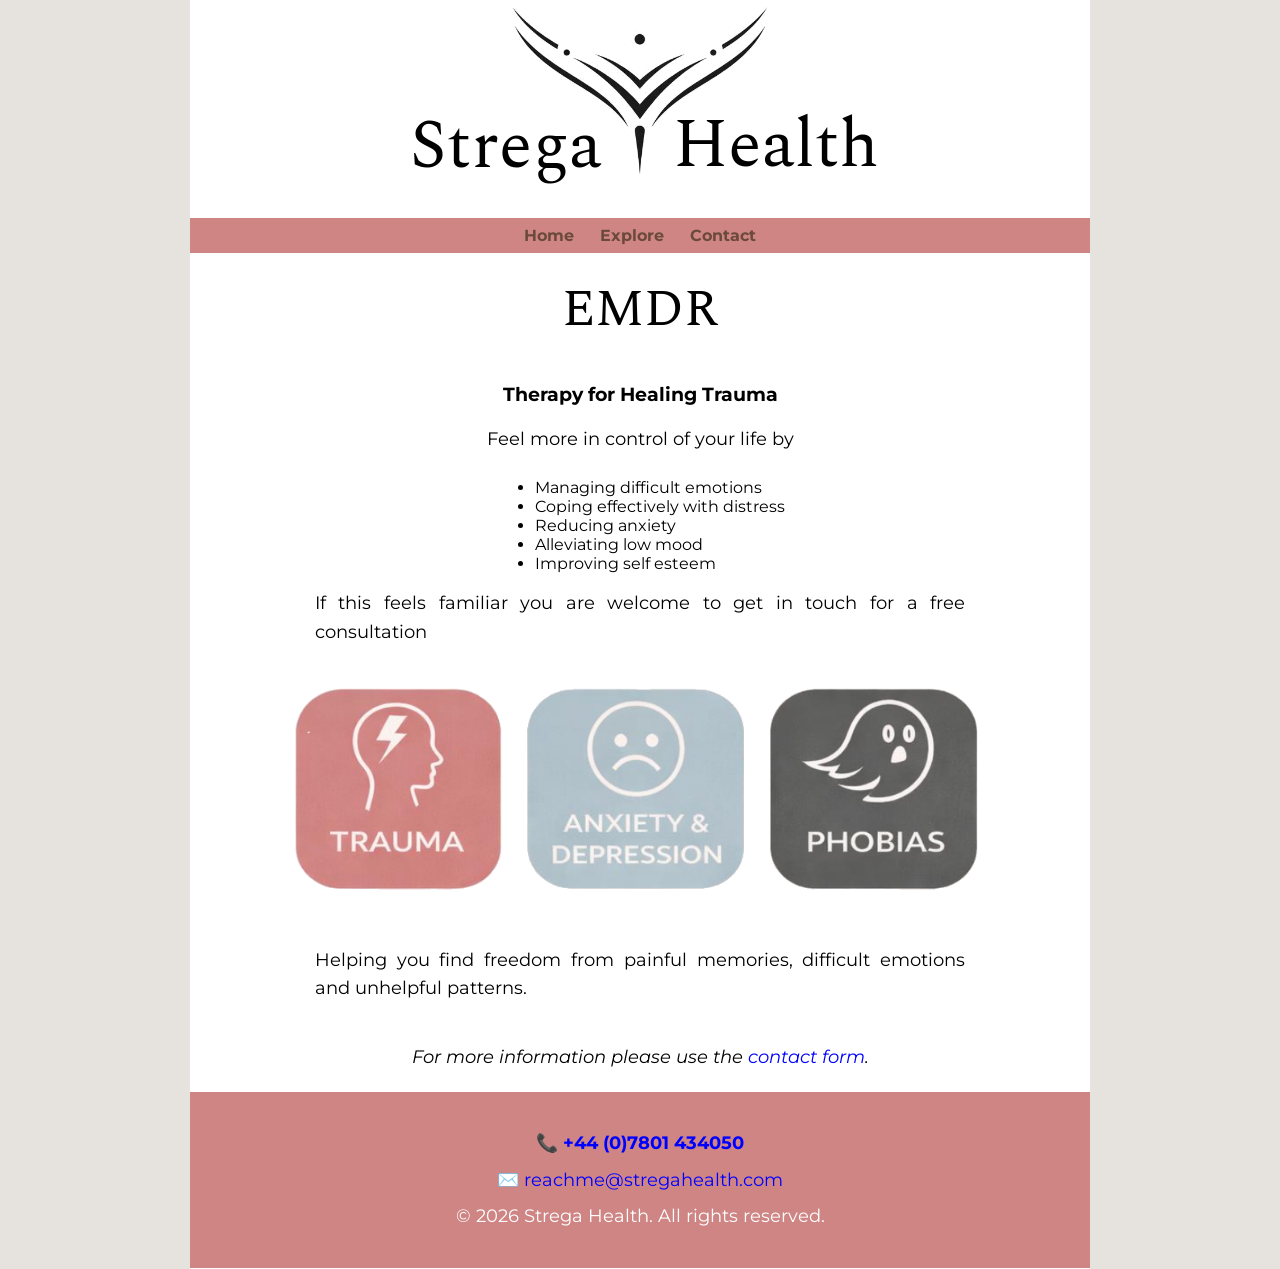
==== index.html @ dc547ce8 "strega Update to akwwo v4" ====
<!DOCTYPE html>
<html lang="en" id="top">
<!--strega using Oakwood Framework v4.1.0 -->
<head>
    <meta charset="UTF-8">
    <meta name="viewport" content="width=device-width, initial-scale=1.0">
    <meta name="description" content="EMDR therapy at Strega Health – support when the past keeps showing up.">
    <title>EMDR Therapy | Strega Health – Heal Trauma and Move Forward</title>
    <link rel="stylesheet" href="css/1-settings.css">
    <link rel="stylesheet" href="css/2-base.css">
    <link rel="stylesheet" href="css/3-components.css">
    <link rel="stylesheet" href="css/4-utilities.css">
    <link rel="stylesheet" href="css/5-custom.css">
</head>
<body>

<!-- Top bar (if needed) -->
<div class="page-wrapper">
    <!-- Header -->
    <header class="site-header u-mb-sm">
        <div class="header-center">
            <img src="assets/images/logo.webp" alt="Strega Health logo" height="200" width="600">
        </div>
    </header>

    <!-- Navigation -->
    <nav class= "u-mt-md">
        <a href="index.html">Home</a>
        <a href="pages/p001-0-Adaptive-Information-Processing/explore.html">Explore</a>
        <a href="strega-contact.html" aria-current="page">Contact</a>
    </nav>

<main>


       <!-- Hero image -->

        <div class="intro-container">

            <div class="intro-item ">
                <div class="site-title u-mt-lg">EMDR</div>
            </div>

            <div class="intro-item ">
                <h3>Therapy for Healing Trauma</h3>
                <p>Feel more in control of your life by</p>
                <ul>
                    <li>Managing difficult emotions</li>
                    <li>Coping effectively with distress</li>
                    <li>Reducing anxiety</li>
                    <li>Alleviating low mood</li>
                    <li>Improving self esteem</li>
                </ul>
                <p>If this feels familiar you are welcome to get in touch for a free consultation</p>
            </div>

            <div class="intro-item">
                <img src="assets/images/combined-conditions.webp" alt="Icons representing trauma symptoms like anxiety, low mood, and distress">
            </div>


            <div class="intro-item">
                 <p>Helping you find freedom from painful memories, difficult emotions and unhelpful patterns.</p>
            </div>

        </div>

        <div class="cta-container">
            <article  class="cta-item">
                <p>For more information please use the<a href="strega-contact.html"> contact form</a>.</p>
            </article>
        </div>

    </main>

    <!-- FAB back to top -->
    <a class="fab fab--bottom-right fab--pill" href="#top" aria-label="Back to top">↑</a>

    <!-- Footer (web component) -->
    <div class= "u-mt-lg">
        <site-footer></site-footer>
    </div>
</div>

<!-- Scripts -->
<script src="js/strega-main.js"></script>
<script src="https://challenges.cloudflare.com/turnstile/v0/api.js" defer></script>

</body>
</html>
---- css/1-settings.css ----
/*  1-settings.css
    Oakwood Framework v4.1.0
    Design tokens — colours, fonts, spacing scale.
    Differs per client. -strega
*/
:root {

    --site-max-width: 900px;

    /* Responsive spacing */
    --space-1: clamp(4px, 0.4vw, 6px); /* tiny */
    --space-2: clamp(8px, 0.6vw, 12px); /* icon */
    --space-3: clamp(12px, 1vw, 16px); /* paragraph */
    --space-4: clamp(16px, 1.6vw, 24px); /* card content item padding */
    --space-5: clamp(24px, 2.5vw, 40px);  /* block */
    --space-6: clamp(40px, 4vw, 64px); /* section */

    /* Semanmtic spacing */
    --spacing-xsmall:var(--space-1);
    --spacing-small: var(--space-2);
    --spacing-medium: var(--space-3);
    --spacing-large: var(--space-4);
    --spacing-inline: var(--space-3);
    --spacing-content: var(--space-4);
    --spacing-block: var(--space-5);
    --spacing-section: var(--space-6);


    --border-radius: 6px;           /* Border radius */
    --border-color: #ccc;           /* Border colour for cards, blockquotes, tables */

    /* Form field sizes */
    --form-width-small: 200px;
    --form-width-medium: 300px;
    --form-width-large: 600px;

    --fab-size: 64px;
    --fab-size-small: 52px;
    --fab-size-large: 72px;
    --fab-radius: 50%;              /* circular — default */
    --fab-size-wide: calc(var(--fab-size) * 2.5);

    --fab-bg: var(--bg-button);
    --fab-color: var(--text-button);
    --fab-bg-hover: var(--bg-button-hover);
    --fab-color-hover: var(--text-button-hover);

    --fab-shadow: var(--shadow-medium);
    --fab-offset: var(--spacing-block);



    --font-base: Montserrat, sans-serif;
    --font-brand: Spectral, serif;

    --font-fluid-small:  clamp(0.875rem, 0.8vw + 0.75rem, 1rem);     /* captions, labels */
    --font-fluid-body:   clamp(1rem, 1vw + 0.75rem, 1.125rem);        /* paragraphs */
    --font-fluid-medium: clamp(1.125rem, 1.5vw + 0.9rem, 1.4rem);     /* intro, subheadings */
    --font-fluid-large: clamp(2rem, 2.8vw + 1.2rem, 3.2rem);         /*exra large CTA, page titles */

    --shadow-light: 0 0 10px rgba(0,0,0,0.1);
    --shadow-medium: 0 4px 12px rgba(0,0,0,0.15);

    --title-align: center;
    --heading-align: left;
    --th-td-text-align: left;

    --brand-primary: #FFD760;   /* Design tokens */
    --brand-accent: black;

    --text-dark: black;
    --text-medium: lightslategrey;
    --text-light: white;


    --bg-outer: #E6E2DD;
    --bg-inner: white;
    --bg-blockquote-table: honeydew;

    --bg-nav-footer: #CF8584;
    --text-nav: #6B4A3C;
    --text-nav-hover: white;
    --text-footer: white;

    --bg-button: #CF8584;
    --bg-button-hover: #CF8584;
    --text-button: #2E1F1F;
    --text-button-hover: white;
    --button-radius: 25px;

    --link-color: blue;
    --link-hover-color: navy;

    --bg-card-normal: #d8f2ee;
    --bg-card-highlight: #cde8e4;

}

/* Fonts Remove any not required by site */
/* montserrat-regular - latin */
@font-face {
    font-display: swap;
    font-family: 'Montserrat';
    font-style: normal;
    font-weight: 400;
    src: url('../assets/fonts/montserrat-v29-latin-regular.woff2') format('woff2');
}
/* montserrat-italic - latin */
@font-face {
    font-display: swap;
    font-family: 'Montserrat';
    font-style: italic;
    font-weight: 400;
    src: url('../assets/fonts/montserrat-v29-latin-italic.woff2') format('woff2');
}
/* montserrat-700 - latin */
@font-face {
    font-display: swap;
    font-family: 'Montserrat';
    font-style: normal;
    font-weight: 700;
    src: url('../assets/fonts/montserrat-v29-latin-700.woff2') format('woff2');
}

@font-face {
  font-family: 'Spectral';
  src: url('../assets/fonts/spectral-regular.woff2') format('woff2');
  font-weight: 400;
  font-style: normal;
  font-display: swap;
}
@font-face {
  font-family: 'Spectral';
  src: url('../assets/fonts/spectral-italic.woff2') format('woff2');
  font-weight: 400;
  font-style: italic;
  font-display: swap;
}
@font-face {
  font-family: 'Spectral';
  src: url('../assets/fonts/spectral-light.woff2') format('woff2');
  font-weight: 300;
  font-style: normal;
  font-display: swap;
}
@font-face {
  font-family: 'Spectral';
  src: url('../assets/fonts/spectral-lightitalic.woff2') format('woff2');
  font-weight: 300;
  font-style: italic;
  font-display: swap;
}
@font-face {
  font-family: 'Spectral';
  src: url('../assets/fonts/spectral-bold.woff2') format('woff2');
  font-weight: 700;
  font-style: normal;
  font-display: swap;
}
@font-face {
  font-family: 'Spectral';
  src: url('../assets/fonts/spectral-bolditalic.woff2') format('woff2');
  font-weight: 700;
  font-style: italic;
  font-display: swap;
}
---- css/2-base.css ----
/*  2-base.css
    Oakwood Framework v4.1.0
    CSS reset + bare element defaults. No classes. Copy-paste once, never touch.
*/


*, *::before, *::after {
    box-sizing: border-box; /* Include padding inside elements */
}

html, body {
    font-family: var(--font-base);
    margin: 0;
    padding: 0;
    max-width: 100%;
    overflow-x: hidden; /* Catch sneaky elements */
    background: var(--bg-outer);
    color: var(--text-dark);
    scroll-behavior: smooth;
}

h1, h2 {
    text-align: var(--title-align);
}

h3, h4, h5, h6 {
    text-align: var(--heading-align);
    margin-top: var(--spacing-block);
}

/* Responsive typography */

h1 { font-size: 1.75em; } /* reduced .25em */
h2 { font-size: 1.25em; } /* reduced .25em */
h3 { font-size: 1.17em; } /* default */
h4 { font-size: 1em ;}  /* default */
h5 { font-size: 0.83em; } /* default */
h6 { font-size: 0.67em; } /* default */


p {
    font-size: var(--font-fluid-body);
    line-height: 1.6; /* multiplier of font size */
    margin: 0 auto  var(--spacing-small); /* top lr bottom */
}

p.medium-text {
    font-size: var(--font-fluid-medium);
}

p.larger-text {
    font-size: var(--font-fluid-large);
}

a {
    color: var(--link-color);
    background-color: transparent;
    text-decoration: none;
    transition: all 0.2s ease;
}

a:hover,
a:focus {
    color: var(--link-hover-color);
    text-decoration: none;
    outline: none;
}

a:focus-visible {
    outline: 2px solid currentColor;
    outline-offset: 2px;
}

/* Spaced list */
/* Vertical list — extra space between items, no underlines on links */
ul.spaced-list {
     /* list-style: none;    remove bullets if you want */
     padding: var(--spacing-large);
     margin: var(--spacing-large);
}
ul.spaced-list li {
    font-size: var(--font-fluid-medium);
    margin: 0 0 var(--spacing-large) 0;     /* bottom spacing between items */
}
ul.spaced-list a {
    text-decoration: none;  /* remove underline */
    font-size: var(--font-fluid-medium);
    /*color: inherit;         /* keep link colour same as surrounding text */
}

ul.spaced-list a:hover {
    color: var(--link-hover-color);
    font-weight:700;

}

/* End Spaced list */


button {
    font-family: inherit;
    border: none;
    background: none;
}
---- css/3-components.css ----
/*  3-components.css
    Oakwood Framework v4.1.0
    Reusable UI blocks. Uses tokens from Layer 1, never raw values.
*/


.top-bar {
    padding: var(--spacing-small) 0 0;  /* Small top padding */
    display: flex;
    justify-content: space-between; /* Horizontal spacing */
    align-items: center;            /* Center items vertically */
    max-width: var(--site-max-width);
    margin: 0 auto;
}

.top-bar .call {
    text-decoration: none;
    font-size: var(--font-fluid-small);
    font-weight: bold;
    font-style: italic;
    color: var(--text-medium);
    margin-left: auto;
    margin-right: var(--spacing-content);
}

.top-bar .call:hover {
    color: var(--link-hover-color);
}

/* Header 1 2 or 3 items one row */

.site-header {
    display: grid;
    grid-template-columns: minmax(0, 1fr) auto minmax(0, 1fr); /* safer than plain 1fr */
    align-items: center;
    max-width: var(--site-max-width);
    width: 100%;
    margin: 0 auto;
    gap: var(--spacing-small);
    padding: 0 var(--spacing-inline);
}

.site-title {
    font-family: var(--font-brand);
    font-weight: 400;
    font-size: var(--font-fluid-large);
    text-align: center; /* For use outside header */
}

.header-left {
    grid-column: 1;
}

.header-center {
    grid-column: 2;
    text-align: center;
}

.header-right {
    grid-column: 3;
    text-align: right;
}

/* Responsive images */
.header-left img,
.header-center img,
.header-right img {
    max-width: 100%;
    height: auto;
}

nav {
    display: flex;
    flex-wrap: wrap;               /* allow items to wrap to new lines */
    background-color: var(--bg-nav-footer);
    justify-content: center;
    padding: var(--spacing-small) 0;
    max-width: var(--site-max-width);
    margin: 0 auto;
}

nav a {
    color: var(--text-nav);
    padding: 0 var(--spacing-medium);
    text-decoration: none;
    font-weight: bold;
    white-space: nowrap;
}

nav a:hover {
    color: var(--text-nav-hover);
}


.hero-container {
    max-width: var(--site-max-width);
    display: block;
    margin: 0 auto;
}

.hero-image {
    position: relative;
    aspect-ratio: 4 / 1;
    width: 100%;
    display: block;
}

.hero-image img {
    position: absolute;
    top: 0;
    left: 0;
    width: 100%;
    height: 100%;
    display: block;
    object-fit: cover;
}

/* End hero */

/* Intro */

.intro-container {
    max-width: var(--site-max-width);
    margin: 0 auto;
}

.intro-heading {
    width: 100%;
    font-style: italic;
    font-size: var(--font-fluid-large);
    text-align: center;
}

.intro-item {
    width: 85%;
    margin: 0 auto;
    display: flex;
    flex-direction: column;
    align-items: center;
    background-color: var(--bg-inner);

}

.intro-item p {
    max-width: 85%;
    margin-bottom: var(--spacing-small);
    text-align: justify;
    text-justify: inter-word;
    font-size: var(--font-fluid-body);
}

.intro-item > p:first-child {
    margin-top: var(--spacing-block);
}

.intro-item img {
    display: block;
    margin: 0 auto;
    max-width: 95%;
    padding-top: var(--spacing-small);
    height: auto;
}

.intro-item blockquote {
    background: var(--bg-blockquote-table);
    padding-top: var(--spacing-small);
}

/* End intro */

/* ==========================
   Oakwood 4.x Card System
   Uses --bg-card-normal and --bg-card-highlight
   ========================== */

.card-grid {
    --columns: 3;

    display: grid;
    grid-template-columns: repeat(var(--columns), 1fr);
    gap: var(--spacing-block);
    max-width: var(--site-max-width);
    width: 100%;
    margin: 0 auto;
}

.card {
    background-color: var(--bg-card-normal);
    box-shadow: var(--shadow-light);
    border-radius: var(--border-radius);
    padding: var(--spacing-block);
    display: flex;
    flex-direction: column;
    justify-content: flex-start;
    align-items: stretch;
}

/* Card image spacing for text cards */
.card img {
    width: 100%;
    display: block;
    aspect-ratio: 4 / 3;
    object-fit: cover;
    margin-bottom: var(--spacing-small);
}

/* example html <article class="card card--highlight card--clickable"> */

.card--highlight {
    background-color: var(--bg-card-highlight);
}

.card--clickable {
    cursor: pointer;
    transition: transform 0.2s ease;
}

.card--clickable:hover {
    transform: translateY(-4px);
}

.card--bordered {
    border: 1px solid var(--border-color);
}

.card--image-only {
    padding: 0;
}

.card--image-only img {
    margin: 0;
    width: 100%;
    height: 100%;
    object-fit: cover;
    border-radius: var(--border-radius);
}

.card h3 {
    margin: 0 0 var(--spacing-small) 0;
}

.card p {
    margin-bottom: var(--spacing-small);
}

/* End Card container */

/* Content */

.content-container {
    max-width: var(--site-max-width);
    margin: 0 auto;
    display: flex;
    flex-direction: column;
    padding-inline: var(--spacing-inline);
    padding-block: var(--spacing-block);
    align-items: stretch;
}

.content-item {
    width: 100%;
    padding: var(--spacing-content);
    background-color: var(--bg-inner);
    box-shadow: var(--shadow-light);
    margin: 0 auto;
}

.content-item p {
    max-width: 65ch;
    margin-left: auto;
    margin-right: auto;
}

.content-item > p:first-child {
    margin-top: var(--spacing-block);
}

.content-item figure {
    margin: var(--spacing-section) 0 var(--spacing-block);
    box-shadow: none;
    background: none;
}

.content-item img {
    display: block;
    max-width: 100%;
    max-height: 90vh;
    width: auto;
    height: auto;
    margin: 0 auto var(--spacing-block);
    border-radius: var(--border-radius);
    box-shadow: var(--shadow-light);
    object-fit: contain;
}

.content-item figcaption {
    max-width: 700px;
    margin: 0 auto;
    font-size: var(--font-fluid-body);
    font-style: italic;
    text-align: center;
}

.content-item.narrow figure {
    max-width: 50%;
    margin: 0 auto;
}

.content-item.side-by-side {
    display: grid;
    grid-template-columns: repeat(2, 1fr);
    gap: var(--spacing-block);
    align-items: stretch;
    margin: 0 auto;
}

.content-item.side-by-side figure {
    display: grid;
    grid-template-rows: 1fr auto;
    height: 100%;
    margin: var(--spacing-block) 0 0;
}

.content-item.side-by-side img {
    display: block;
    width: 100%;
    height: auto;
    max-height: 80vh;
    object-fit: contain;
    margin: 0;
}

.content-item.side-by-side figcaption {
    margin-top: var(--spacing-small);
    margin-bottom: var(--spacing-block);
    text-align: center;
    align-self: end;
}

.content-item ul {
    max-width: 65ch;
    margin: var(--spacing-small) auto;
    font-size: var(--font-fluid-body);
    line-height: 1.6;
}

.content-item li {
    margin-left: var(--spacing-medium);
    margin-bottom: var(--spacing-xsmall);
}

.content-item blockquote {
    width: 95%;
    max-width: 600px;
    background: var(--bg-blockquote-table);
    border-left: 4px solid var(--border-color);
    padding: var(--spacing-xsmall) var(--spacing-medium);
    margin: var(--spacing-small) auto;
    font-size: var(--font-fluid-body);
    font-style: italic;
}

.content-item .table-wrapper {
    overflow-x: auto;
}

.content-item table {
    width: 95%;
    max-width: 600px;
    margin: var(--spacing-small) auto;
    border-left: 4px solid var(--border-color);
    background-color: var(--bg-blockquote-table);
    border-collapse: collapse;
    font-size: var(--font-fluid-body);
}

.content-item table th,
.content-item table td {
    border: 1px solid var(--text-dark);
    padding: var(--spacing-xs) var(--spacing-medium);
    text-align: var(--th-td-text-align);
}

.content-item table th.small-head {
    font-size: 0.85rem;
    font-weight: bold;
}

/* End content */

/* Call to action */

.cta-container {
    max-width: var(--site-max-width);
    margin: 0 auto;
}

.cta-item {
    width: 100%;
    margin: 0 auto;
    font-style: italic;
    font-size: var(--font-fluid-large);
    text-align: center;
    padding-top: var(--spacing-block);
}

/* End call to action */

/* Single contact column */

.container-contact {
    max-width: var(--site-max-width);
    margin: 0 auto;
    background-color: var(--bg-inner);
    box-shadow: var(--shadow-light);
}

.item-contact {
    max-width: 75%;
    margin: var(--spacing-content) auto;
    padding-block: var(--spacing-content);
    background-color: var(--bg-inner);
}

/* ==========================
   Form Components
   ========================== */

/* Input / textarea base */
.form-control {
    width: 100%;
    padding: var(--spacing-small);
    border: 1px solid var(--border-color);
    background-color: var(--bg-blockquote-table);
    font-family: inherit;
    font-size: var(--font-fluid-body);
}

/* Textarea tweaks */
textarea.form-control {
    resize: vertical;
}

/* Label */
.form-label {
    display: block;
}

/* Required indicator */
.form-label--required::after {
    content: " *";
    color: red;
}
.red-asterisk::before {
    content: "* ";
    color: red;
}

.cf-turnstile {
    overflow: hidden;
    display: block;
}

/* Field sizes */
.form-control--small { max-width: var(--form-width-small); }
.form-control--medium { max-width: var(--form-width-medium); }
.form-control--large { max-width: var(--form-width-large); }

/* End Single contact column */

/* ==========================
   Button Component
   ========================== */

.button {
    display: inline-flex;
    align-items: center;
    justify-content: center;

    font-family: inherit;
    font-size: var(--font-fluid-body);
    font-weight: 500;
    line-height: 1;

    padding: var(--spacing-small) var(--spacing-medium);

    color: var(--text-button);
    background-color: var(--bg-button);

    border-radius: var(--button-radius);
    text-decoration: none;
    cursor: pointer;

    transition:
        background-color 0.15s ease,
        color 0.15s ease,
        transform 0.15s ease,
        opacity 0.15s ease;
}

/* Hover / focus */
.button:hover,
.button:focus-visible {
    background-color: var(--bg-button-hover);
    color: var(--text-button-hover);
}
/* Variants */
.button--small {
    font-size: var(--font-fluid-small);
    padding: var(--spacing-xsmall) var(--spacing-small);
}

.button--medium {
    font-size: var(--font-fluid-medium);
    padding: var(--spacing-medium) var(--spacing-large);
}

.button--large {
    font-size: var(--font-fluid-large);
    padding: var(--spacing-medium) var(--spacing-large);
}

.button--primary {
    background-color: var(--bg-button);
    color: var(--text-button);
}

.button--submit {
    display: inline-flex;
    opacity: 1;
    cursor: pointer;
    transform: translateY(-2px);
    transition: opacity 0.4s ease, transform 0.3s ease;
}

.button--submit:disabled {
    opacity: 0.25;
    cursor: not-allowed;
    transform: translateY(0);
    pointer-events: none;
}

/* End button */

/* Floating button */

.fab {
    position: fixed;
    display: inline-flex;
    align-items: center;
    justify-content: center;
    width: var(--fab-size);
    height: var(--fab-size);
    font-size: calc(var(--fab-size) * 0.75);
    padding-bottom: 0.15em;  /* optical correction for ↑ character */
    line-height: 1;
    font-weight: 700;
    color: var(--fab-color);
    background-color: var(--fab-bg);
    border-radius: var(--fab-radius);
    text-decoration: none;
    box-shadow: var(--fab-shadow);
    cursor: pointer;
    z-index: 1000;
    opacity: 0;
    pointer-events: none;
    transition:
        transform 0.2s ease,
        opacity 0.2s ease,
        background-color 0.2s ease,
        color 0.2s ease,
        box-shadow 0.2s ease;
}


.fab--visible {
    opacity: 0.92;
    pointer-events: auto;
}


.fab:hover,
.fab:focus-visible {
    opacity: 1;
    transform: translateY(-4px);
    background-color: var(--fab-bg-hover);
    color: var(--fab-color-hover);
}

/* Focus accessibility */
.fab:focus-visible {
    outline: 3px solid var(--brand-accent);
    outline-offset: 4px;
}

/* Position utility */

.fab--bottom-right {
    bottom: var(--fab-offset);
    right: var(--fab-offset);
}

.fab--bottom-left {
    bottom: var(--fab-offset);
    left: var(--fab-offset);
}

/* Size variants */

.fab--small {
    width: var(--fab-size-small);
    height: var(--fab-size-small);
    font-size: calc(var(--fab-size-small) * 0.75);
}

.fab--large {
    width: var(--fab-size-large);
    height: var(--fab-size-large);
    font-size: calc(var(--fab-size-large) * 0.75);
}

/* Shape variants */

.fab--pill { border-radius: var(--button-radius); }
.fab--sqr    { border-radius: var(--border-radius); }
.fab--rect {
    border-radius: var(--border-radius);
    width: var(--fab-size-wide);
}

/* End of floating button */

/* Footer custom element fort script */

site-footer {
    display: flex; /* was flex */
    flex-direction: column;
    background-color: var(--bg-nav-footer);
    align-items: center;
    gap: var(--spacing-content);
    padding: var(--spacing-small) 0;
    max-width: var(--site-max-width);
    margin: 0 auto;
}

site-footer .item-footer {
    width: 100%;
    color: var(--text-footer);
    text-align: center;
    padding: var(--spacing-content) 0;
}

/* End footer */


/* Media queries */

@media (max-width: 1024px) {
    .card-grid {
        grid-template-columns: repeat(min(var(--columns), 2), 1fr);
    }
}

@media (max-width: 768px) {
    .top-bar .call {
        font-size: clamp(0.9rem, 0.8vw + 0.8rem, 1rem);
    }
    .site-header {
        display: grid;
        grid-template-columns: 1fr;
        text-align: center;
        gap: var(--spacing-xsmall);
    }
    .header-left {
        grid-column: 1;
    }
    .header-center {
        grid-column: 1;
    }
    .header-right {
        display: none;
    }
    .card-grid {
        grid-template-columns: 1fr;
    }
    .content-item.side-by-side {
        grid-template-columns: 1fr;
        justify-items: center;
    }
    .content-item.side-by-side figure {
        width: 100%;
        max-width: 500px;
    }
    .content-item.side-by-side img {
        height: auto;
    }
    .cf-turnstile {
        width: 200px;
    }
}

/* End media queries */
---- css/4-utilities.css ----
/* -------------------------------------------------------
   Spacing Utilities
   Oakwood Framework v4.1.0
   Single-purpose helpers using semantic spacing tokens.
   ------------------------------------------------------- */

/* -------------------------
   Margin Bottom
   ------------------------- */
.u-mb-xs { margin-bottom: var(--spacing-xsmall) !important; }
.u-mb-sm { margin-bottom: var(--spacing-small) !important; }
.u-mb-md { margin-bottom: var(--spacing-medium) !important; }
.u-mb-lg { margin-bottom: var(--spacing-large) !important; }
.u-mb-block { margin-bottom: var(--spacing-block) !important; }
.u-mb-section { margin-bottom: var(--spacing-section) !important; }

/* -------------------------
   Margin Top
   ------------------------- */
.u-mt-xs { margin-top: var(--spacing-xsmall) !important; }
.u-mt-sm { margin-top: var(--spacing-small) !important; }
.u-mt-md { margin-top: var(--spacing-medium) !important; }
.u-mt-lg { margin-top: var(--spacing-large) !important; }
.u-mt-block { margin-top: var(--spacing-block) !important; }
.u-mt-section { margin-top: var(--spacing-section) !important; }

/* -------------------------
   Margin Left / Right
   ------------------------- */
.u-ml-xs { margin-left: var(--spacing-xsmall) !important; }
.u-ml-sm { margin-left: var(--spacing-small) !important; }
.u-ml-md { margin-left: var(--spacing-medium) !important; }
.u-ml-lg { margin-left: var(--spacing-large) !important; }

.u-mr-xs { margin-right: var(--spacing-xsmall) !important; }
.u-mr-sm { margin-right: var(--spacing-small) !important; }
.u-mr-md { margin-right: var(--spacing-medium) !important; }
.u-mr-lg { margin-right: var(--spacing-large) !important; }

/* -------------------------
   Padding Bottom
   ------------------------- */
.u-pb-xs { padding-bottom: var(--spacing-xsmall) !important; }
.u-pb-sm { padding-bottom: var(--spacing-small) !important; }
.u-pb-md { padding-bottom: var(--spacing-medium) !important; }
.u-pb-lg { padding-bottom: var(--spacing-large) !important; }
.u-pb-block { padding-bottom: var(--spacing-block) !important; }
.u-pb-section { padding-bottom: var(--spacing-section) !important; }

/* -------------------------
   Padding Top
   ------------------------- */
.u-pt-xs { padding-top: var(--spacing-xsmall) !important; }
.u-pt-sm { padding-top: var(--spacing-small) !important; }
.u-pt-md { padding-top: var(--spacing-medium) !important; }
.u-pt-lg { padding-top: var(--spacing-large) !important; }
.u-pt-block { padding-top: var(--spacing-block) !important; }
.u-pt-section { padding-top: var(--spacing-section) !important; }

/* -------------------------
   Padding Left / Right
   ------------------------- */
.u-pl-xs { padding-left: var(--spacing-xsmall) !important; }
.u-pl-sm { padding-left: var(--spacing-small) !important; }
.u-pl-md { padding-left: var(--spacing-medium) !important; }
.u-pl-lg { padding-left: var(--spacing-large) !important; }

.u-pr-xs { padding-right: var(--spacing-xsmall) !important; }
.u-pr-sm { padding-right: var(--spacing-small) !important; }
.u-pr-md { padding-right: var(--spacing-medium) !important; }
.u-pr-lg { padding-right: var(--spacing-large) !important; }

/* -------------------------
   Vertical Stack Utility
   (auto-applies spacing between children)
   ------------------------- */
.u-stack-xs > * + * { margin-top: var(--spacing-xsmall) !important; }
.u-stack-sm > * + * { margin-top: var(--spacing-small) !important; }
.u-stack-md > * + * { margin-top: var(--spacing-medium) !important; }
.u-stack-lg > * + * { margin-top: var(--spacing-large) !important; }
.u-stack-block > * + * { margin-top: var(--spacing-block) !important; }
.u-stack-section > * + * { margin-top: var(--spacing-section) !important; }

/* -------------------------
   Inline Spacing Utility
   ------------------------- */
.u-inline-gap { display: inline-flex; gap: var(--spacing-inline) !important; }

/* -------------------------
   Content Spacing Utility
   ------------------------- */
.u-content-gap > * + * { margin-top: var(--spacing-content) !important; }

/* -------------------------
   Flow Utility (default rhythm)
   ------------------------- */
.u-flow > * + * { margin-top: var(--spacing-medium) !important; }

/* Center horizontally */

.u-center-all {
    display: flex;
    flex-direction: column;
    align-items: center;
    text-align: center;
}


.u-mx-auto {
    margin-left: auto !important;
    margin-right: auto !important;
}

/* State */

.is-disabled {
    opacity: 0.4;
    cursor: not-allowed;
    pointer-events: none;
}

.is-enabled {
    opacity: 1;
    transform: translateY(-2px);
}


/* =======================================================
   RESPONSIVE VARIANTS
   ======================================================= */

/* -------------------------
   SM (≥ 480px)
   ------------------------- */
@media (min-width: 480px) {

    /* Margin Bottom */
    .u-mb-xs-sm { margin-bottom: var(--spacing-xsmall) !important; }
    .u-mb-sm-sm { margin-bottom: var(--spacing-small) !important; }
    .u-mb-md-sm { margin-bottom: var(--spacing-medium) !important; }
    .u-mb-lg-sm { margin-bottom: var(--spacing-large) !important; }
    .u-mb-block-sm { margin-bottom: var(--spacing-block) !important; }
    .u-mb-section-sm { margin-bottom: var(--spacing-section) !important; }

    /* Margin Top */
    .u-mt-xs-sm { margin-top: var(--spacing-xsmall) !important; }
    .u-mt-sm-sm { margin-top: var(--spacing-small) !important; }
    .u-mt-md-sm { margin-top: var(--spacing-medium) !important; }
    .u-mt-lg-sm { margin-top: var(--spacing-large) !important; }
    .u-mt-block-sm { margin-top: var(--spacing-block) !important; }
    .u-mt-section-sm { margin-top: var(--spacing-section) !important; }

    /* Margin Left / Right */
    .u-ml-xs-sm { margin-left: var(--spacing-xsmall) !important; }
    .u-ml-sm-sm { margin-left: var(--spacing-small) !important; }
    .u-ml-md-sm { margin-left: var(--spacing-medium) !important; }
    .u-ml-lg-sm { margin-left: var(--spacing-large) !important; }

    .u-mr-xs-sm { margin-right: var(--spacing-xsmall) !important; }
    .u-mr-sm-sm { margin-right: var(--spacing-small) !important; }
    .u-mr-md-sm { margin-right: var(--spacing-medium) !important; }
    .u-mr-lg-sm { margin-right: var(--spacing-large) !important; }

    /* Padding Bottom */
    .u-pb-xs-sm { padding-bottom: var(--spacing-xsmall) !important; }
    .u-pb-sm-sm { padding-bottom: var(--spacing-small) !important; }
    .u-pb-md-sm { padding-bottom: var(--spacing-medium) !important; }
    .u-pb-lg-sm { padding-bottom: var(--spacing-large) !important; }
    .u-pb-block-sm { padding-bottom: var(--spacing-block) !important; }
    .u-pb-section-sm { padding-bottom: var(--spacing-section) !important; }

    /* Padding Top */
    .u-pt-xs-sm { padding-top: var(--spacing-xsmall) !important; }
    .u-pt-sm-sm { padding-top: var(--spacing-small) !important; }
    .u-pt-md-sm { padding-top: var(--spacing-medium) !important; }
    .u-pt-lg-sm { padding-top: var(--spacing-large) !important; }
    .u-pt-block-sm { padding-top: var(--spacing-block) !important; }
    .u-pt-section-sm { padding-top: var(--spacing-section) !important; }

    /* Padding Left / Right */
    .u-pl-xs-sm { padding-left: var(--spacing-xsmall) !important; }
    .u-pl-sm-sm { padding-left: var(--spacing-small) !important; }
    .u-pl-md-sm { padding-left: var(--spacing-medium) !important; }
    .u-pl-lg-sm { padding-left: var(--spacing-large) !important; }

    .u-pr-xs-sm { padding-right: var(--spacing-xsmall) !important; }
    .u-pr-sm-sm { padding-right: var(--spacing-small) !important; }
    .u-pr-md-sm { padding-right: var(--spacing-medium) !important; }
    .u-pr-lg-sm { padding-right: var(--spacing-large) !important; }

    /* Stack */
    .u-stack-xs-sm > * + * { margin-top: var(--spacing-xsmall) !important; }
    .u-stack-sm-sm > * + * { margin-top: var(--spacing-small) !important; }
    .u-stack-md-sm > * + * { margin-top: var(--spacing-medium) !important; }
    .u-stack-lg-sm > * + * { margin-top: var(--spacing-large) !important; }
    .u-stack-block-sm > * + * { margin-top: var(--spacing-block) !important; }
    .u-stack-section-sm > * + * { margin-top: var(--spacing-section) !important; }
}

/* -------------------------
   MD (≥ 768px)
   ------------------------- */
@media (min-width: 768px) {

    /* Margin Bottom */
    .u-mb-xs-md { margin-bottom: var(--spacing-xsmall) !important; }
    .u-mb-sm-md { margin-bottom: var(--spacing-small) !important; }
    .u-mb-md-md { margin-bottom: var(--spacing-medium) !important; }
    .u-mb-lg-md { margin-bottom: var(--spacing-large) !important; }
    .u-mb-block-md { margin-bottom: var(--spacing-block) !important; }
    .u-mb-section-md { margin-bottom: var(--spacing-section) !important; }

    /* Margin Top */
    .u-mt-xs-md { margin-top: var(--spacing-xsmall) !important; }
    .u-mt-sm-md { margin-top: var(--spacing-small) !important; }
    .u-mt-md-md { margin-top: var(--spacing-medium) !important; }
    .u-mt-lg-md { margin-top: var(--spacing-large) !important; }
    .u-mt-block-md { margin-top: var(--spacing-block) !important; }
    .u-mt-section-md { margin-top: var(--spacing-section) !important; }

    /* Margin Left / Right */
    .u-ml-xs-md { margin-left: var(--spacing-xsmall) !important; }
    .u-ml-sm-md { margin-left: var(--spacing-small) !important; }
    .u-ml-md-md { margin-left: var(--spacing-medium) !important; }
    .u-ml-lg-md { margin-left: var(--spacing-large) !important; }

    .u-mr-xs-md { margin-right: var(--spacing-xsmall) !important; }
    .u-mr-sm-md { margin-right: var(--spacing-small) !important; }
    .u-mr-md-md { margin-right: var(--spacing-medium) !important; }
    .u-mr-lg-md { margin-right: var(--spacing-large) !important; }

    /* Padding Bottom */
    .u-pb-xs-md { padding-bottom: var(--spacing-xsmall) !important; }
    .u-pb-sm-md { padding-bottom: var(--spacing-small) !important; }
    .u-pb-md-md { padding-bottom: var(--spacing-medium) !important; }
    .u-pb-lg-md { padding-bottom: var(--spacing-large) !important; }
    .u-pb-block-md { padding-bottom: var(--spacing-block) !important; }
    .u-pb-section-md { padding-bottom: var(--spacing-section) !important; }

    /* Padding Top */
    .u-pt-xs-md { padding-top: var(--spacing-xsmall) !important; }
    .u-pt-sm-md { padding-top: var(--spacing-small) !important; }
    .u-pt-md-md { padding-top: var(--spacing-medium) !important; }
    .u-pt-lg-md { padding-top: var(--spacing-large) !important; }
    .u-pt-block-md { padding-top: var(--spacing-block) !important; }
    .u-pt-section-md { padding-top: var(--spacing-section) !important; }

    /* Padding Left / Right */
    .u-pl-xs-md { padding-left: var(--spacing-xsmall) !important; }
    .u-pl-sm-md { padding-left: var(--spacing-small) !important; }
    .u-pl-md-md { padding-left: var(--spacing-medium) !important; }
    .u-pl-lg-md { padding-left: var(--spacing-large) !important; }

    .u-pr-xs-md { padding-right: var(--spacing-xsmall) !important; }
    .u-pr-sm-md { padding-right: var(--spacing-small) !important; }
    .u-pr-md-md { padding-right: var(--spacing-medium) !important; }
    .u-pr-lg-md { padding-right: var(--spacing-large) !important; }

    /* Stack */
    .u-stack-xs-md > * + * { margin-top: var(--spacing-xsmall) !important; }
    .u-stack-sm-md > * + * { margin-top: var(--spacing-small) !important; }
    .u-stack-md-md > * + * { margin-top: var(--spacing-medium) !important; }
    .u-stack-lg-md > * + * { margin-top: var(--spacing-large) !important; }
    .u-stack-block-md > * + * { margin-top: var(--spacing-block) !important; }
    .u-stack-section-md > * + * { margin-top: var(--spacing-section) !important; }
}

/* -------------------------
   LG (≥ 1024px)
   ------------------------- */
@media (min-width: 1024px) {

    /* Margin Bottom */
    .u-mb-xs-lg { margin-bottom: var(--spacing-xsmall) !important; }
    .u-mb-sm-lg { margin-bottom: var(--spacing-small) !important; }
    .u-mb-md-lg { margin-bottom: var(--spacing-medium) !important; }
    .u-mb-lg-lg { margin-bottom: var(--spacing-large) !important; }
    .u-mb-block-lg { margin-bottom: var(--spacing-block) !important; }
    .u-mb-section-lg { margin-bottom: var(--spacing-section) !important; }

    /* Margin Top */
    .u-mt-xs-lg { margin-top: var(--spacing-xsmall) !important; }
    .u-mt-sm-lg { margin-top: var(--spacing-small) !important; }
    .u-mt-md-lg { margin-top: var(--spacing-medium) !important; }
    .u-mt-lg-lg { margin-top: var(--spacing-large) !important; }
    .u-mt-block-lg { margin-top: var(--spacing-block) !important; }
    .u-mt-section-lg { margin-top: var(--spacing-section) !important; }

    /* Margin Left / Right */
    .u-ml-xs-lg { margin-left: var(--spacing-xsmall) !important; }
    .u-ml-sm-lg { margin-left: var(--spacing-small) !important; }
    .u-ml-md-lg { margin-left: var(--spacing-medium) !important; }
    .u-ml-lg-lg { margin-left: var(--spacing-large) !important; }

    .u-mr-xs-lg { margin-right: var(--spacing-xsmall) !important; }
    .u-mr-sm-lg { margin-right: var(--spacing-small) !important; }
    .u-mr-md-lg { margin-right: var(--spacing-medium) !important; }
    .u-mr-lg-lg { margin-right: var(--spacing-large) !important; }

    /* Padding Bottom */
    .u-pb-xs-lg { padding-bottom: var(--spacing-xsmall) !important; }
    .u-pb-sm-lg { padding-bottom: var(--spacing-small) !important; }
    .u-pb-md-lg { padding-bottom: var(--spacing-medium) !important; }
    .u-pb-lg-lg { padding-bottom: var(--spacing-large) !important; }
    .u-pb-block-lg { padding-bottom: var(--spacing-block) !important; }
    .u-pb-section-lg { padding-bottom: var(--spacing-section) !important; }

    /* Padding Top */
    .u-pt-xs-lg { padding-top: var(--spacing-xsmall) !important; }
    .u-pt-sm-lg { padding-top: var(--spacing-small) !important; }
    .u-pt-md-lg { padding-top: var(--spacing-medium) !important; }
    .u-pt-lg-lg { padding-top: var(--spacing-large) !important; }
    .u-pt-block-lg { padding-top: var(--spacing-block) !important; }
    .u-pt-section-lg { padding-top: var(--spacing-section) !important; }

    /* Padding Left / Right */
    .u-pl-xs-lg { padding-left: var(--spacing-xsmall) !important; }
    .u-pl-sm-lg { padding-left: var(--spacing-small) !important; }
    .u-pl-md-lg { padding-left: var(--spacing-medium) !important; }
    .u-pl-lg-lg { padding-left: var(--spacing-large) !important; }

    .u-pr-xs-lg { padding-right: var(--spacing-xsmall) !important; }
    .u-pr-sm-lg { padding-right: var(--spacing-small) !important; }
    .u-pr-md-lg { padding-right: var(--spacing-medium) !important; }
    .u-pr-lg-lg { padding-right: var(--spacing-large) !important; }

    /* Stack */
    .u-stack-xs-lg > * + * { margin-top: var(--spacing-xsmall) !important; }
    .u-stack-sm-lg > * + * { margin-top: var(--spacing-small) !important; }
    .u-stack-md-lg > * + * { margin-top: var(--spacing-medium) !important; }
    .u-stack-lg-lg > * + * { margin-top: var(--spacing-large) !important; }
    .u-stack-block-lg > * + * { margin-top: var(--spacing-block) !important; }
    .u-stack-section-lg > * + * { margin-top: var(--spacing-section) !important; }
}
---- css/5-custom.css ----
/*  5-custom.css
    bbees
    Oakwood Framework v4.1.0
    Single-purpose helpers. Always win the cascade — important is fine here.
    Differs per client.
*/

@media (max-width: 1024px) {
    .card-grid {
        grid-template-columns: 1fr;
    }
}

.page-wrapper {
  max-width: 900px;
  margin: 0 auto;
  background: var(--bg-inner); /* ivory */
  min-height: 100vh;
  padding-top: 1px;      /* prevents top margin collapse */
  padding-bottom: 1px;   /* prevents bottom margin collapse */
  overflow: hidden;      /* belt-and-braces containment */
}

.page-wrapper > * {
  margin-top: 0;
}
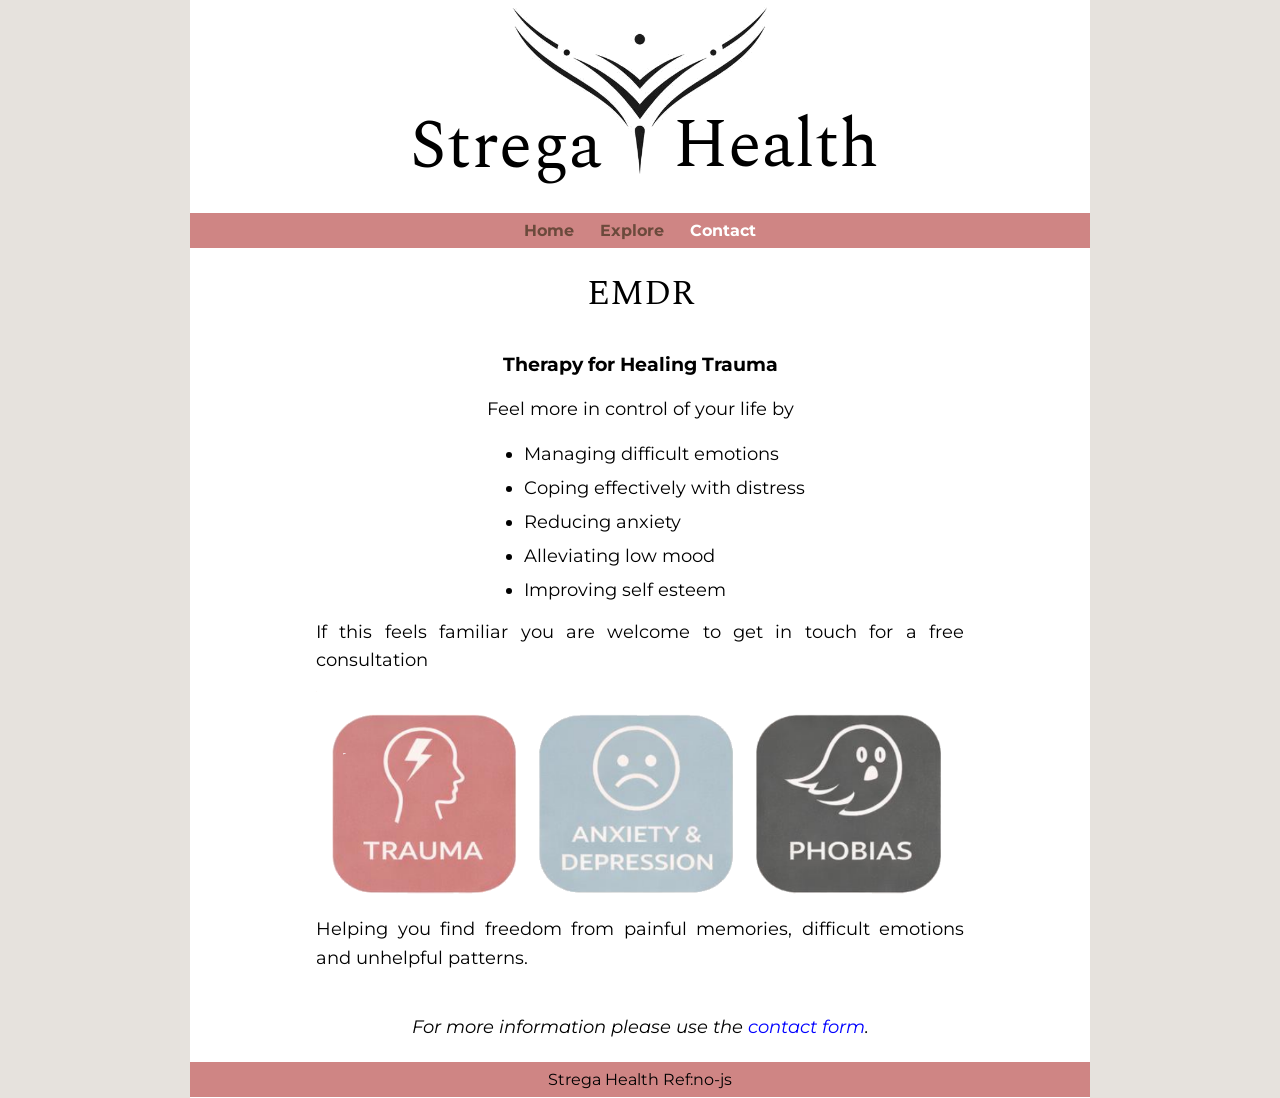
==== commit ae53878c: "strega Update" ====
--- a/index.html
+++ b/index.html
@@ -6,11 +6,11 @@
     <meta name="viewport" content="width=device-width, initial-scale=1.0">
     <meta name="description" content="EMDR therapy at Strega Health – support when the past keeps showing up.">
     <title>EMDR Therapy | Strega Health – Heal Trauma and Move Forward</title>
-    <link rel="stylesheet" href="css/1-settings.css">
-    <link rel="stylesheet" href="css/2-base.css">
-    <link rel="stylesheet" href="css/3-components.css">
-    <link rel="stylesheet" href="css/4-utilities.css">
-    <link rel="stylesheet" href="css/5-custom.css">
+    <link rel="stylesheet" href="/css/1-settings.css">
+    <link rel="stylesheet" href="/css/2-base.css">
+    <link rel="stylesheet" href="/css/3-components.css">
+    <link rel="stylesheet" href="/css/4-utilities.css">
+    <link rel="stylesheet" href="/css/5-custom.css">
 </head>
 <body>
 
@@ -19,15 +19,15 @@
     <!-- Header -->
     <header class="site-header u-mb-sm">
         <div class="header-center">
-            <img src="assets/images/logo.webp" alt="Strega Health logo" height="200" width="600">
+            <img src="/assets/images/logo.webp" alt="Strega Health logo" height="200" width="600">
         </div>
     </header>
 
     <!-- Navigation -->
-    <nav class= "u-mt-md">
-        <a href="index.html">Home</a>
-        <a href="pages/p001-0-Adaptive-Information-Processing/explore.html">Explore</a>
-        <a href="strega-contact.html" aria-current="page">Contact</a>
+    <nav class="top-nav" aria-label="Main navigation">
+        <a href="/index.html">Home</a>
+        <a href="/pages/p001-0-Adaptive-Information-Processing/explore.html">Explore</a>
+        <a href="/strega-contact.html" aria-current="page">Contact</a>
     </nav>
 
 <main>
@@ -55,7 +55,7 @@
             </div>
 
             <div class="intro-item">
-                <img src="assets/images/combined-conditions.webp" alt="Icons representing trauma symptoms like anxiety, low mood, and distress">
+                <img src="/assets/images/combined-conditions.webp" alt="Icons representing trauma symptoms like anxiety, low mood, and distress">
             </div>
 
 
@@ -77,14 +77,14 @@
     <a class="fab fab--bottom-right fab--pill" href="#top" aria-label="Back to top">↑</a>
 
     <!-- Footer (web component) -->
-    <div class= "u-mt-lg">
-        <site-footer></site-footer>
+    <div class="u-mt-lg">
+        <footer-site>Strega Health Ref:no-js</footer-site>
     </div>
 </div>
 
 <!-- Scripts -->
-<script src="js/strega-main.js"></script>
-<script src="https://challenges.cloudflare.com/turnstile/v0/api.js" defer></script>
+<script src="/js/strega-main.js"></script>
+
 
 </body>
 </html>
--- a/css/1-settings.css
+++ b/css/1-settings.css
@@ -6,6 +6,8 @@
 :root {
 
     --site-max-width: 900px;
+    --block-max-width: 800px;
+    --content-max-width: 600px;
 
     /* Responsive spacing */
     --space-1: clamp(4px, 0.4vw, 6px); /* tiny */
@@ -56,7 +58,8 @@
     --font-fluid-small:  clamp(0.875rem, 0.8vw + 0.75rem, 1rem);     /* captions, labels */
     --font-fluid-body:   clamp(1rem, 1vw + 0.75rem, 1.125rem);        /* paragraphs */
     --font-fluid-medium: clamp(1.125rem, 1.5vw + 0.9rem, 1.4rem);     /* intro, subheadings */
-    --font-fluid-large: clamp(2rem, 2.8vw + 1.2rem, 3.2rem);         /*exra large CTA, page titles */
+    --font-fluid-large:  clamp(1.6rem, 2vw + 1.2rem, 2.2rem);         /* CTA, page titles */
+    --font-fluid-xlarge: clamp(2.4rem, 3.6vw + 1.2rem, 4rem);
 
     --shadow-light: 0 0 10px rgba(0,0,0,0.1);
     --shadow-medium: 0 4px 12px rgba(0,0,0,0.15);
@@ -88,6 +91,16 @@
     --text-button-hover: white;
     --button-radius: 25px;
 
+
+    --fab-bg: #CF8584;
+    --fab-text: #2E1F1F;
+    --fab-bg-hover: #CF8584;
+    --fab-text-hover: white;
+
+    --fab-shadow: var(--shadow-medium);
+    --fab-offset: var(--spacing-block);
+
+
     --link-color: blue;
     --link-hover-color: navy;
 
@@ -103,7 +116,7 @@
     font-family: 'Montserrat';
     font-style: normal;
     font-weight: 400;
-    src: url('../assets/fonts/montserrat-v29-latin-regular.woff2') format('woff2');
+    src: url('/assets/fonts/montserrat-v29-latin-regular.woff2') format('woff2');
 }
 /* montserrat-italic - latin */
 @font-face {
@@ -111,7 +124,7 @@
     font-family: 'Montserrat';
     font-style: italic;
     font-weight: 400;
-    src: url('../assets/fonts/montserrat-v29-latin-italic.woff2') format('woff2');
+    src: url('/assets/fonts/montserrat-v29-latin-italic.woff2') format('woff2');
 }
 /* montserrat-700 - latin */
 @font-face {
@@ -119,7 +132,7 @@
     font-family: 'Montserrat';
     font-style: normal;
     font-weight: 700;
-    src: url('../assets/fonts/montserrat-v29-latin-700.woff2') format('woff2');
+    src: url('/assets/fonts/montserrat-v29-latin-700.woff2') format('woff2');
 }
 
 @font-face {
--- a/css/2-base.css
+++ b/css/2-base.css
@@ -52,6 +52,12 @@
     font-size: var(--font-fluid-large);
 }
 
+p.centered {
+    max-width: var(--content-max-width);
+    width: 50%;            /* or 80%, etc. */
+    margin: 0 auto;         /* centers the block */
+}
+
 a {
     color: var(--link-color);
     background-color: transparent;
@@ -71,30 +77,76 @@
     outline-offset: 2px;
 }
 
-/* Spaced list */
-/* Vertical list — extra space between items, no underlines on links */
-ul.spaced-list {
-     /* list-style: none;    remove bullets if you want */
-     padding: var(--spacing-large);
-     margin: var(--spacing-large);
-}
-ul.spaced-list li {
-    font-size: var(--font-fluid-medium);
-    margin: 0 0 var(--spacing-large) 0;     /* bottom spacing between items */
-}
-ul.spaced-list a {
-    text-decoration: none;  /* remove underline */
-    font-size: var(--font-fluid-medium);
-    /*color: inherit;         /* keep link colour same as surrounding text */
+blockquote {
+    width: 100%;
+    max-width: var(--content-max-width);
+    background: var(--bg-blockquote-table);
+    padding: var(--spacing-medium);
+    margin: var(--spacing-small) auto;
+    font-size: var(--font-fluid-body);
+    font-style: italic;
 }
 
-ul.spaced-list a:hover {
-    color: var(--link-hover-color);
-    font-weight:700;
-
+table {
+    width: 100%;
+    max-width: var(--block-max-width);
+    margin: var(--spacing-small) auto;  /* Centers like your ul */
+    border-collapse: collapse;   /* Merges borders for clean lines */
+    font-size: var(--font-fluid-body); /* Matches ul text scale */
 }
 
-/* End Spaced list */
+table th,
+table td {
+    border: 1px solid var(--text-dark);
+    padding: var(--spacing-small) 0 var(--spacing-small) var(--spacing-xsmall); /*trbl*/
+}
+
+table th.small-head {
+    font-size: 0.85rem;
+    font-weight: 600;
+}
+
+ul {
+    max-width: var(--content-max-width);
+    margin: var(--spacing-small) auto;
+    font-size: var(--font-fluid-body);
+    padding-left: 5%;
+    line-height: 1.6;
+}
+
+li {
+    margin-left: var(--spacing-medium);
+    margin-bottom: var(--spacing-xsmall);
+}
+
+/* Spaced lists — vertical rhythm, no link underlines */
+ul.spaced-list,
+ul.no-bullet-spaced-list {
+    padding: 0 var(--spacing-large);
+    margin: var(--spacing-large) 0;
+}
+
+ul.spaced-list li,
+ul.no-bullet-spaced-list li {
+    font-size: var(--font-fluid-medium);
+    margin-bottom: var(--spacing-large);
+}
+
+ul.spaced-list a,
+ul.no-bullet-spaced-list a {
+    text-decoration: none;
+    font-size: var(--font-fluid-medium);
+}
+
+ul.spaced-list a:hover,
+ul.no-bullet-spaced-list a:hover {
+    color: var(--link-hover-color);
+    font-weight: 700;
+}
+
+ul.no-bullet-spaced-list {
+    list-style: none;
+}
 
 
 button {
--- a/css/3-components.css
+++ b/css/3-components.css
@@ -47,6 +47,10 @@
     text-align: center; /* For use outside header */
 }
 
+.site-title--large {
+    font-size: var(--font-fluid-xlarge);
+}
+
 .header-left {
     grid-column: 1;
 }
@@ -69,7 +73,7 @@
     height: auto;
 }
 
-nav {
+.top-nav {
     display: flex;
     flex-wrap: wrap;               /* allow items to wrap to new lines */
     background-color: var(--bg-nav-footer);
@@ -79,7 +83,7 @@
     margin: 0 auto;
 }
 
-nav a {
+.top-nav a {
     color: var(--text-nav);
     padding: 0 var(--spacing-medium);
     text-decoration: none;
@@ -87,10 +91,10 @@
     white-space: nowrap;
 }
 
-nav a:hover {
+.top-nav a:hover,
+.top-nav a[aria-current="page"]  {
     color: var(--text-nav-hover);
 }
-
 
 .hero-container {
     max-width: var(--site-max-width);
@@ -120,7 +124,7 @@
 /* Intro */
 
 .intro-container {
-    max-width: var(--site-max-width);
+    max-width: var(--block-max-width);
     margin: 0 auto;
 }
 
@@ -132,7 +136,7 @@
 }
 
 .intro-item {
-    width: 85%;
+    width: 90%;
     margin: 0 auto;
     display: flex;
     flex-direction: column;
@@ -142,28 +146,20 @@
 }
 
 .intro-item p {
-    max-width: 85%;
+    max-width: 90%;
     margin-bottom: var(--spacing-small);
     text-align: justify;
     text-justify: inter-word;
     font-size: var(--font-fluid-body);
 }
 
-.intro-item > p:first-child {
-    margin-top: var(--spacing-block);
-}
 
 .intro-item img {
     display: block;
     margin: 0 auto;
-    max-width: 95%;
+    max-width: 90%;
     padding-top: var(--spacing-small);
     height: auto;
-}
-
-.intro-item blockquote {
-    background: var(--bg-blockquote-table);
-    padding-top: var(--spacing-small);
 }
 
 /* End intro */
@@ -252,6 +248,8 @@
     margin: 0 auto;
     display: flex;
     flex-direction: column;
+    background-color: var(--bg-inner);
+    box-shadow: var(--shadow-light);
     padding-inline: var(--spacing-inline);
     padding-block: var(--spacing-block);
     align-items: stretch;
@@ -259,25 +257,21 @@
 
 .content-item {
     width: 100%;
+    max-width: var(--block-max-width);
+    background-color: var(--bg-inner);
     padding: var(--spacing-content);
-    background-color: var(--bg-inner);
-    box-shadow: var(--shadow-light);
-    margin: 0 auto;
+    margin: var(--spacing-small) auto;
+    font-size: var(--font-fluid-body);
 }
 
 .content-item p {
-    max-width: 65ch;
+    max-width: 75ch;
     margin-left: auto;
     margin-right: auto;
 }
 
-.content-item > p:first-child {
-    margin-top: var(--spacing-block);
-}
-
 .content-item figure {
     margin: var(--spacing-section) 0 var(--spacing-block);
-    box-shadow: none;
     background: none;
 }
 
@@ -294,7 +288,7 @@
 }
 
 .content-item figcaption {
-    max-width: 700px;
+    max-width: var(--content-max-width);
     margin: 0 auto;
     font-size: var(--font-fluid-body);
     font-style: italic;
@@ -302,7 +296,7 @@
 }
 
 .content-item.narrow figure {
-    max-width: 50%;
+    max-width: 80%;
     margin: 0 auto;
 }
 
@@ -337,53 +331,15 @@
     align-self: end;
 }
 
-.content-item ul {
-    max-width: 65ch;
-    margin: var(--spacing-small) auto;
-    font-size: var(--font-fluid-body);
-    line-height: 1.6;
-}
-
-.content-item li {
-    margin-left: var(--spacing-medium);
-    margin-bottom: var(--spacing-xsmall);
-}
-
-.content-item blockquote {
-    width: 95%;
-    max-width: 600px;
-    background: var(--bg-blockquote-table);
-    border-left: 4px solid var(--border-color);
-    padding: var(--spacing-xsmall) var(--spacing-medium);
-    margin: var(--spacing-small) auto;
-    font-size: var(--font-fluid-body);
-    font-style: italic;
-}
 
 .content-item .table-wrapper {
     overflow-x: auto;
 }
 
 .content-item table {
-    width: 95%;
-    max-width: 600px;
-    margin: var(--spacing-small) auto;
+    max-width: var(--content-max-width);
     border-left: 4px solid var(--border-color);
     background-color: var(--bg-blockquote-table);
-    border-collapse: collapse;
-    font-size: var(--font-fluid-body);
-}
-
-.content-item table th,
-.content-item table td {
-    border: 1px solid var(--text-dark);
-    padding: var(--spacing-xs) var(--spacing-medium);
-    text-align: var(--th-td-text-align);
-}
-
-.content-item table th.small-head {
-    font-size: 0.85rem;
-    font-weight: bold;
 }
 
 /* End content */
@@ -391,7 +347,7 @@
 /* Call to action */
 
 .cta-container {
-    max-width: var(--site-max-width);
+    max-width: var(--block-max-width);
     margin: 0 auto;
 }
 
@@ -406,20 +362,22 @@
 
 /* End call to action */
 
-/* Single contact column */
-
-.container-contact {
-    max-width: var(--site-max-width);
+/* Single form contact column */
+
+.contact-container {
+    max-width: var(--block-max-width);
+    width: 100%;
     margin: 0 auto;
     background-color: var(--bg-inner);
     box-shadow: var(--shadow-light);
 }
 
-.item-contact {
-    max-width: 75%;
-    margin: var(--spacing-content) auto;
-    padding-block: var(--spacing-content);
+.contact-item {
+    max-width: var(--content-max-width);
+    margin: var(--spacing-block) auto;
+    padding: var(--spacing-content);
     background-color: var(--bg-inner);
+    box-sizing: border-box;
 }
 
 /* ==========================
@@ -491,19 +449,24 @@
     text-decoration: none;
     cursor: pointer;
 
-    transition:
-        background-color 0.15s ease,
-        color 0.15s ease,
-        transform 0.15s ease,
-        opacity 0.15s ease;
 }
 
 /* Hover / focus */
-.button:hover,
-.button:focus-visible {
+
+
+.button:hover { /* First to avoid conflict */
     background-color: var(--bg-button-hover);
     color: var(--text-button-hover);
 }
+.button:active {
+    transform: translateY(2px);
+}
+.button:focus-visible {
+    outline: 2px solid  var(--brand-accent);
+    transform: translateY(-2px);
+}
+
+
 /* Variants */
 .button--small {
     font-size: var(--font-fluid-small);
@@ -529,8 +492,6 @@
     display: inline-flex;
     opacity: 1;
     cursor: pointer;
-    transform: translateY(-2px);
-    transition: opacity 0.4s ease, transform 0.3s ease;
 }
 
 .button--submit:disabled {
@@ -555,7 +516,7 @@
     padding-bottom: 0.15em;  /* optical correction for ↑ character */
     line-height: 1;
     font-weight: 700;
-    color: var(--fab-color);
+    color: var(--fab-text);
     background-color: var(--fab-bg);
     border-radius: var(--fab-radius);
     text-decoration: none;
@@ -584,7 +545,7 @@
     opacity: 1;
     transform: translateY(-4px);
     background-color: var(--fab-bg-hover);
-    color: var(--fab-color-hover);
+    color: var(--fab-text-hover);
 }
 
 /* Focus accessibility */
@@ -632,8 +593,8 @@
 
 /* Footer custom element fort script */
 
-site-footer {
-    display: flex; /* was flex */
+footer-site {
+    display: flex;
     flex-direction: column;
     background-color: var(--bg-nav-footer);
     align-items: center;
@@ -643,14 +604,14 @@
     margin: 0 auto;
 }
 
-site-footer .item-footer {
+footer-site .footer-item {
     width: 100%;
     color: var(--text-footer);
     text-align: center;
     padding: var(--spacing-content) 0;
 }
 
-/* End footer */
+/* End site-footer */
 
 
 /* Media queries */
--- a/css/4-utilities.css
+++ b/css/4-utilities.css
@@ -71,6 +71,22 @@
 .u-pr-lg { padding-right: var(--spacing-large) !important; }
 
 /* -------------------------
+   Zero Reset Utilities
+   ------------------------- */
+.u-m-0  { margin: 0 !important; }
+.u-mt-0 { margin-top: 0 !important; }
+.u-mb-0 { margin-bottom: 0 !important; }
+.u-ml-0 { margin-left: 0 !important; }
+.u-mr-0 { margin-right: 0 !important; }
+
+.u-p-0  { padding: 0 !important; }
+.u-pt-0 { padding-top: 0 !important; }
+.u-pb-0 { padding-bottom: 0 !important; }
+.u-pl-0 { padding-left: 0 !important; }
+.u-pr-0 { padding-right: 0 !important; }
+
+
+/* -------------------------
    Vertical Stack Utility
    (auto-applies spacing between children)
    ------------------------- */
@@ -126,7 +142,7 @@
 
 
 /* =======================================================
-   RESPONSIVE VARIANTS
+   RESPONSIVE VARIANTS NOTE Apply min  width up
    ======================================================= */
 
 /* -------------------------
--- a/css/5-custom.css
+++ b/css/5-custom.css
@@ -5,11 +5,21 @@
     Differs per client.
 */
 
+
+root: {
+    --font-fluid-xlarge: clamp(2rem, 2.8vw + 1.2rem, 3.2rem);
+}
+
+
+
+
 @media (max-width: 1024px) {
     .card-grid {
         grid-template-columns: 1fr;
     }
 }
+
+
 
 .page-wrapper {
   max-width: 900px;
@@ -25,3 +35,7 @@
   margin-top: 0;
 }
 
+.content-item h3 {
+    text-align: center;
+    font-size: var(--font-fluid-xlarge);
+}
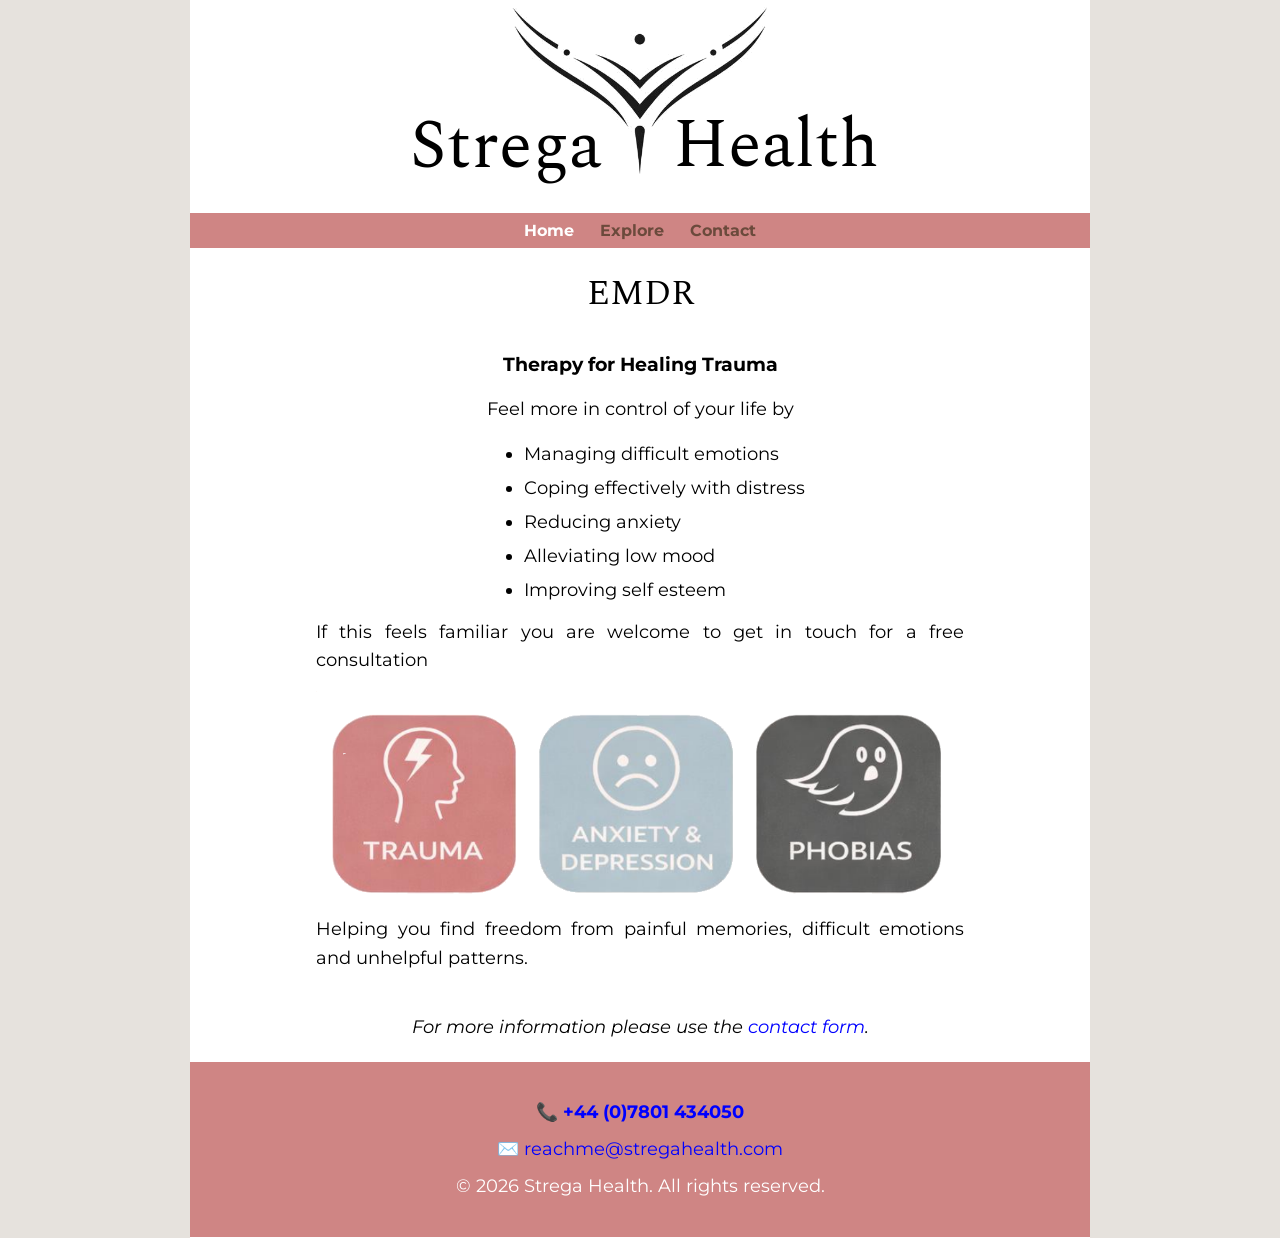
==== commit 47af67fe: "strega Menu highlight" ====
--- a/index.html
+++ b/index.html
@@ -25,9 +25,9 @@
 
     <!-- Navigation -->
     <nav class="top-nav" aria-label="Main navigation">
-        <a href="/index.html">Home</a>
+        <a href="/index.html" aria-current="page">Home</a>
         <a href="/pages/p001-0-Adaptive-Information-Processing/explore.html">Explore</a>
-        <a href="/strega-contact.html" aria-current="page">Contact</a>
+        <a href="/strega-contact.html">Contact</a>
     </nav>
 
 <main>
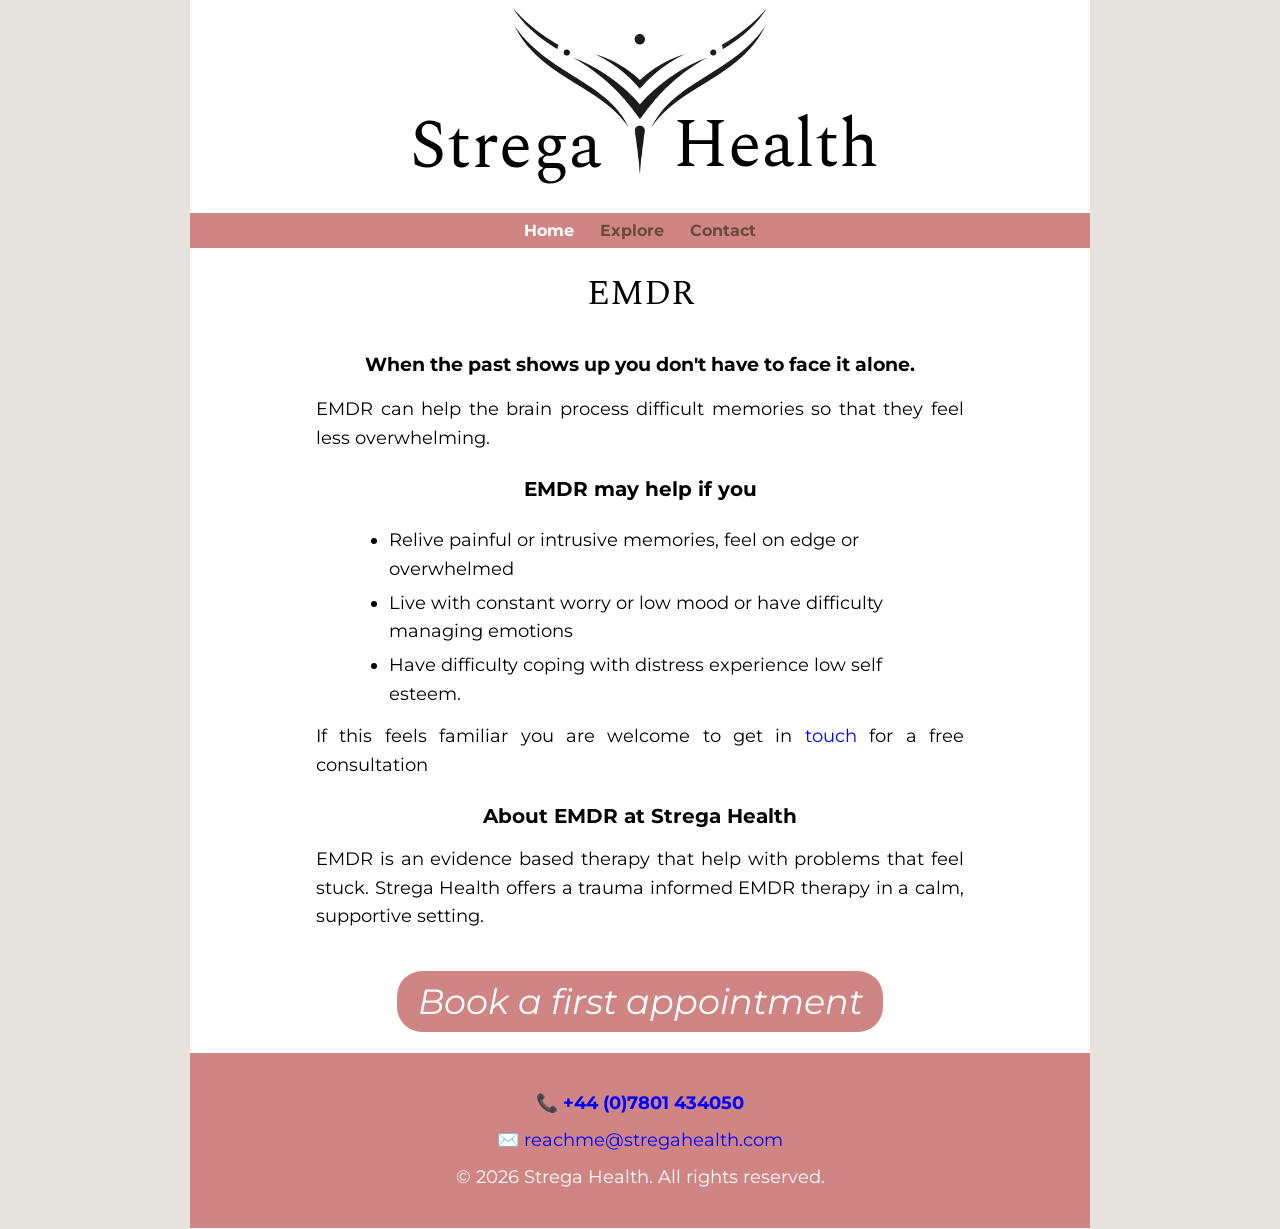
==== commit 1720aa74: "strega Major rewording" ====
--- a/index.html
+++ b/index.html
@@ -42,32 +42,27 @@
             </div>
 
             <div class="intro-item ">
-                <h3>Therapy for Healing Trauma</h3>
-                <p>Feel more in control of your life by</p>
+                <h3>When the past shows up you don't have to face it alone.</h3>
+                <p>EMDR can help the brain process difficult memories so that they feel less overwhelming.</p>
+                <h2> EMDR may help if you</h2>
                 <ul>
-                    <li>Managing difficult emotions</li>
-                    <li>Coping effectively with distress</li>
-                    <li>Reducing anxiety</li>
-                    <li>Alleviating low mood</li>
-                    <li>Improving self esteem</li>
+                    <li>Relive painful or intrusive memories, feel on edge or overwhelmed</li>
+                    <li>Live with constant worry or low mood or have difficulty managing emotions</li>
+                    <li>Have difficulty coping with distress experience low self esteem.</li>
                 </ul>
-                <p>If this feels familiar you are welcome to get in touch for a free consultation</p>
+                <p>If this feels familiar you are welcome to get in <a href="/strega-contact.html"> touch </a> for a free consultation</p>
             </div>
 
             <div class="intro-item">
-                <img src="/assets/images/combined-conditions.webp" alt="Icons representing trauma symptoms like anxiety, low mood, and distress">
-            </div>
-
-
-            <div class="intro-item">
-                 <p>Helping you find freedom from painful memories, difficult emotions and unhelpful patterns.</p>
+                <h2>About EMDR at Strega Health</h2>
+                 <p>EMDR is an evidence based therapy that help with problems that feel stuck.  Strega Health offers a trauma informed EMDR therapy in a calm, supportive setting.</p>
             </div>
 
         </div>
 
         <div class="cta-container">
             <article  class="cta-item">
-                <p>For more information please use the<a href="strega-contact.html"> contact form</a>.</p>
+                <a href="strega-contact.html" class="button button--large">Book a first appointment</a>
             </article>
         </div>
 
--- a/css/1-settings.css
+++ b/css/1-settings.css
@@ -87,8 +87,8 @@
 
     --bg-button: #CF8584;
     --bg-button-hover: #CF8584;
-    --text-button: #2E1F1F;
-    --text-button-hover: white;
+    --text-button: white;
+    --text-button-hover:#2E1F1F ;
     --button-radius: 25px;
 
 
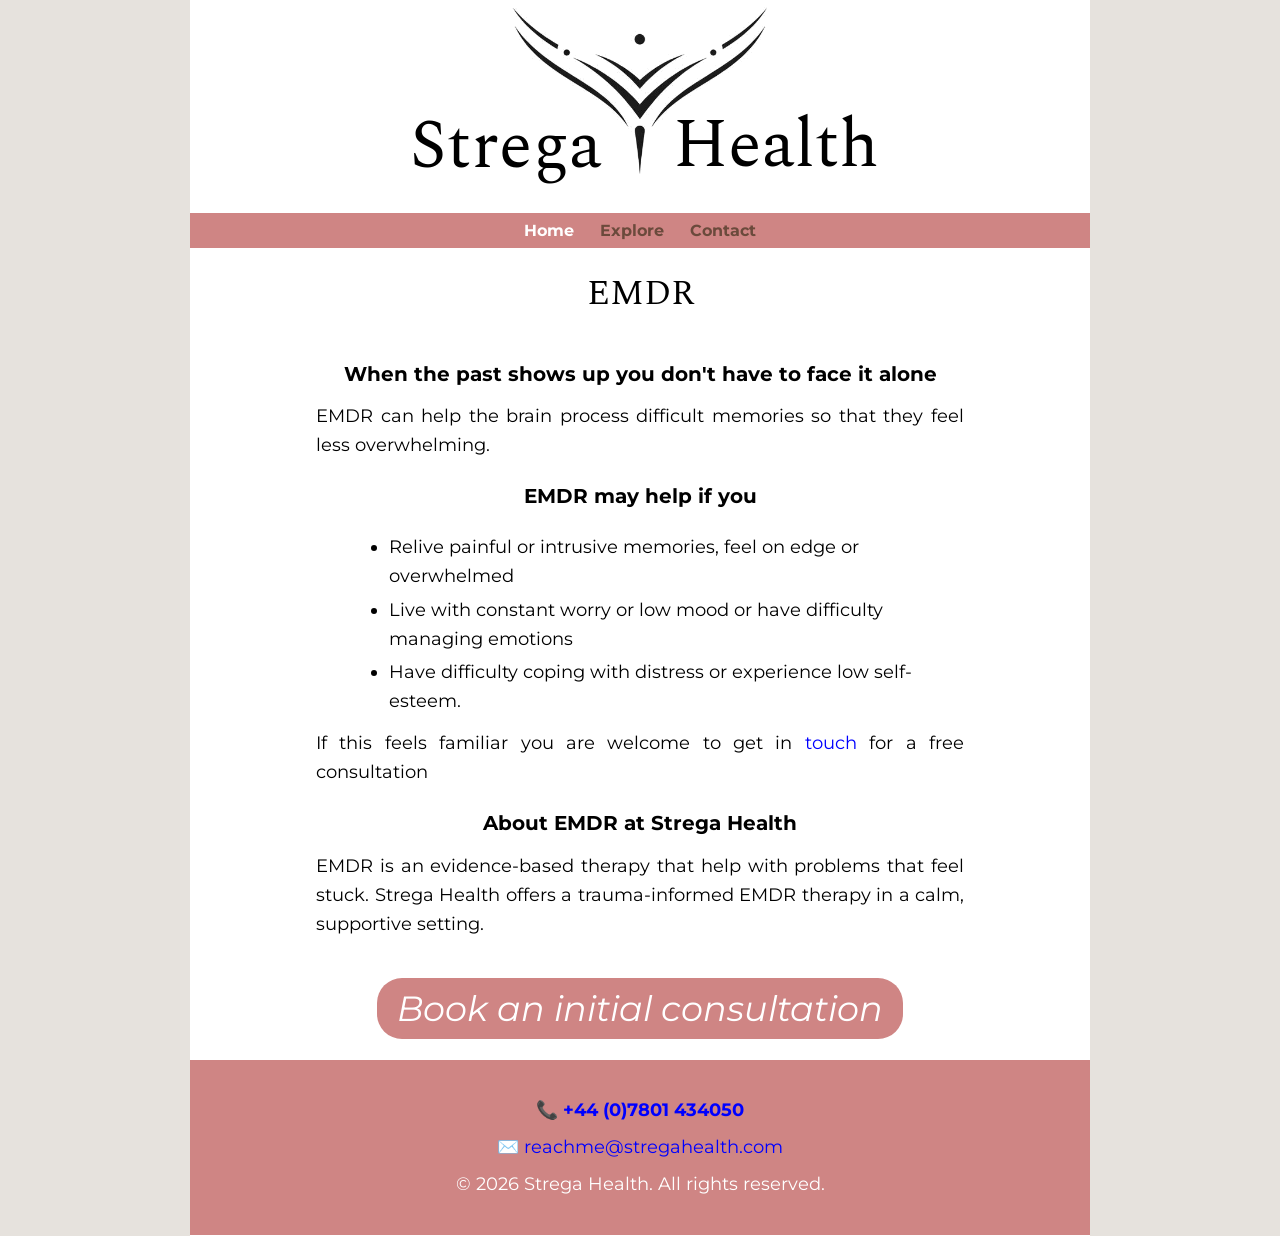
==== commit 8aeddce6: "strega Explore reworded" ====
--- a/index.html
+++ b/index.html
@@ -26,7 +26,7 @@
     <!-- Navigation -->
     <nav class="top-nav" aria-label="Main navigation">
         <a href="/index.html" aria-current="page">Home</a>
-        <a href="/pages/p001-0-Adaptive-Information-Processing/explore.html">Explore</a>
+        <a href="/pages/p001-Adaptive-Information-Processing/index.html">Explore</a>
         <a href="/strega-contact.html">Contact</a>
     </nav>
 
@@ -38,31 +38,31 @@
         <div class="intro-container">
 
             <div class="intro-item ">
-                <div class="site-title u-mt-lg">EMDR</div>
+                <h1 class="site-title u-mt-lg">EMDR</h1>
             </div>
 
             <div class="intro-item ">
-                <h3>When the past shows up you don't have to face it alone.</h3>
+                <h2>When the past shows up you don't have to face it alone</h2>
                 <p>EMDR can help the brain process difficult memories so that they feel less overwhelming.</p>
                 <h2> EMDR may help if you</h2>
                 <ul>
                     <li>Relive painful or intrusive memories, feel on edge or overwhelmed</li>
                     <li>Live with constant worry or low mood or have difficulty managing emotions</li>
-                    <li>Have difficulty coping with distress experience low self esteem.</li>
+                    <li>Have difficulty coping with distress or experience low self-esteem.</li>
                 </ul>
                 <p>If this feels familiar you are welcome to get in <a href="/strega-contact.html"> touch </a> for a free consultation</p>
             </div>
 
             <div class="intro-item">
                 <h2>About EMDR at Strega Health</h2>
-                 <p>EMDR is an evidence based therapy that help with problems that feel stuck.  Strega Health offers a trauma informed EMDR therapy in a calm, supportive setting.</p>
+                 <p>EMDR is an evidence-based therapy that help with problems that feel stuck. Strega Health offers a trauma-informed EMDR therapy in a calm, supportive setting.</p>
             </div>
 
         </div>
 
         <div class="cta-container">
-            <article  class="cta-item">
-                <a href="strega-contact.html" class="button button--large">Book a first appointment</a>
+            <article class="cta-item">
+                <a href="/strega-contact.html" class="button button--large">Book an initial consultation</a>
             </article>
         </div>
 
--- a/css/5-custom.css
+++ b/css/5-custom.css
@@ -16,6 +16,7 @@
 @media (max-width: 1024px) {
     .card-grid {
         grid-template-columns: 1fr;
+
     }
 }
 
@@ -37,5 +38,5 @@
 
 .content-item h3 {
     text-align: center;
-    font-size: var(--font-fluid-xlarge);
+    font-size: var(--font-fluid-small);
 }
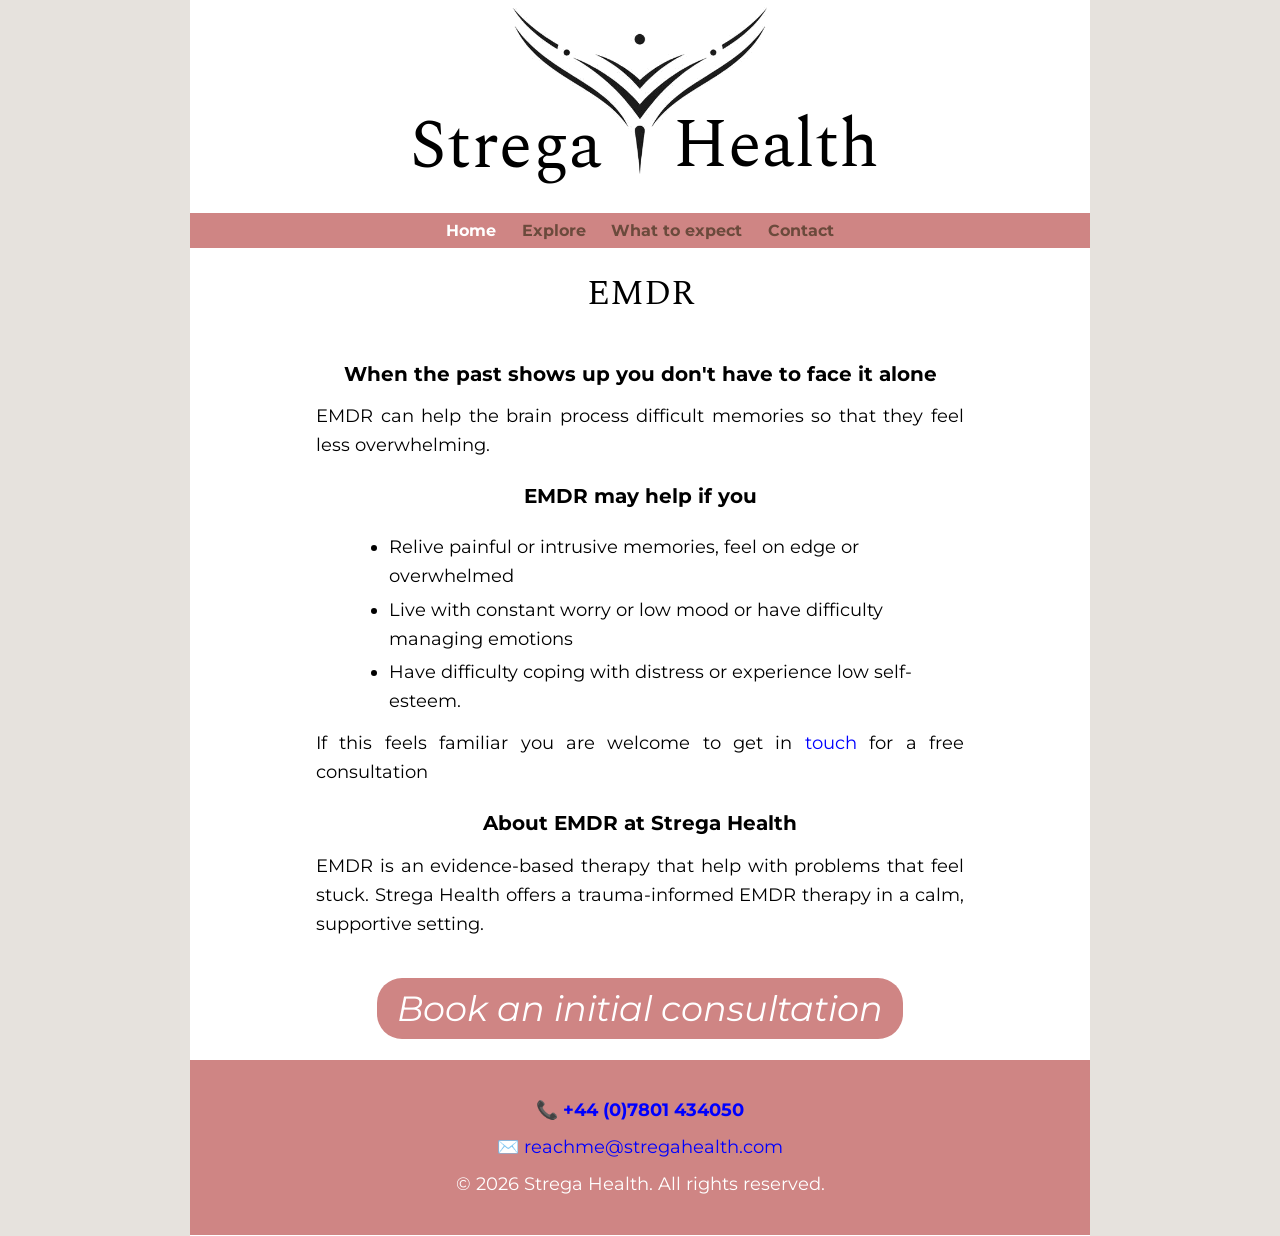
==== commit 80b17f3a: "strega Add what to expect" ====
--- a/index.html
+++ b/index.html
@@ -27,6 +27,7 @@
     <nav class="top-nav" aria-label="Main navigation">
         <a href="/index.html" aria-current="page">Home</a>
         <a href="/pages/p001-Adaptive-Information-Processing/index.html">Explore</a>
+        <a href="/pages/p002-What-to-Expect/index.html">What to expect</a>
         <a href="/strega-contact.html">Contact</a>
     </nav>
 
--- a/css/2-base.css
+++ b/css/2-base.css
@@ -1,5 +1,5 @@
 /*  2-base.css
-    Oakwood Framework v4.1.0
+    Oakwood Framework v4.1.03 table captiom added and col alignment
     CSS reset + bare element defaults. No classes. Copy-paste once, never touch.
 */
 
@@ -95,6 +95,12 @@
     font-size: var(--font-fluid-body); /* Matches ul text scale */
 }
 
+table caption {
+    font-size: var(--font-fluid-body);
+    font-weight: 700;
+    padding-bottom: 0.85rem;
+}
+
 table th,
 table td {
     border: 1px solid var(--text-dark);
@@ -106,7 +112,10 @@
     font-weight: 600;
 }
 
-ul {
+table .col-center { text-align: center; }
+table .col-right  { text-align: right; }
+
+ul, ol {
     max-width: var(--content-max-width);
     margin: var(--spacing-small) auto;
     font-size: var(--font-fluid-body);
@@ -114,7 +123,7 @@
     line-height: 1.6;
 }
 
-li {
+ul li, ol li  {
     margin-left: var(--spacing-medium);
     margin-bottom: var(--spacing-xsmall);
 }
--- a/css/3-components.css
+++ b/css/3-components.css
@@ -1,5 +1,5 @@
 /*  3-components.css
-    Oakwood Framework v4.1.0
+    Oakwood Framework v4.1.1 visibility utils
     Reusable UI blocks. Uses tokens from Layer 1, never raw values.
 */
 
@@ -661,3 +661,35 @@
 }
 
 /* End media queries */
+
+/* ============================================
+   VISIBILITY UTILITIES
+   ============================================ */
+
+/* Hidden/Visible base */
+.hidden  { display: none !important; }
+.visible { display: revert !important; }
+
+/* Mobile only (up to 767px) */
+@media (max-width: 767px) {
+  .hidden-mobile  { display: none !important; }
+  .visible-mobile { display: revert !important; }
+}
+
+/* Tablet only (768px–1023px) */
+@media (min-width: 768px) and (max-width: 1023px) {
+  .hidden-tablet  { display: none !important; }
+  .visible-tablet { display: revert !important; }
+}
+
+/* Desktop (1024px–1439px) */
+@media (min-width: 1024px) and (max-width: 1439px) {
+  .hidden-desktop  { display: none !important; }
+  .visible-desktop { display: revert !important; }
+}
+
+/* Large (1440px+) */
+@media (min-width: 1440px) {
+  .hidden-large  { display: none !important; }
+  .visible-large { display: revert !important; }
+}
